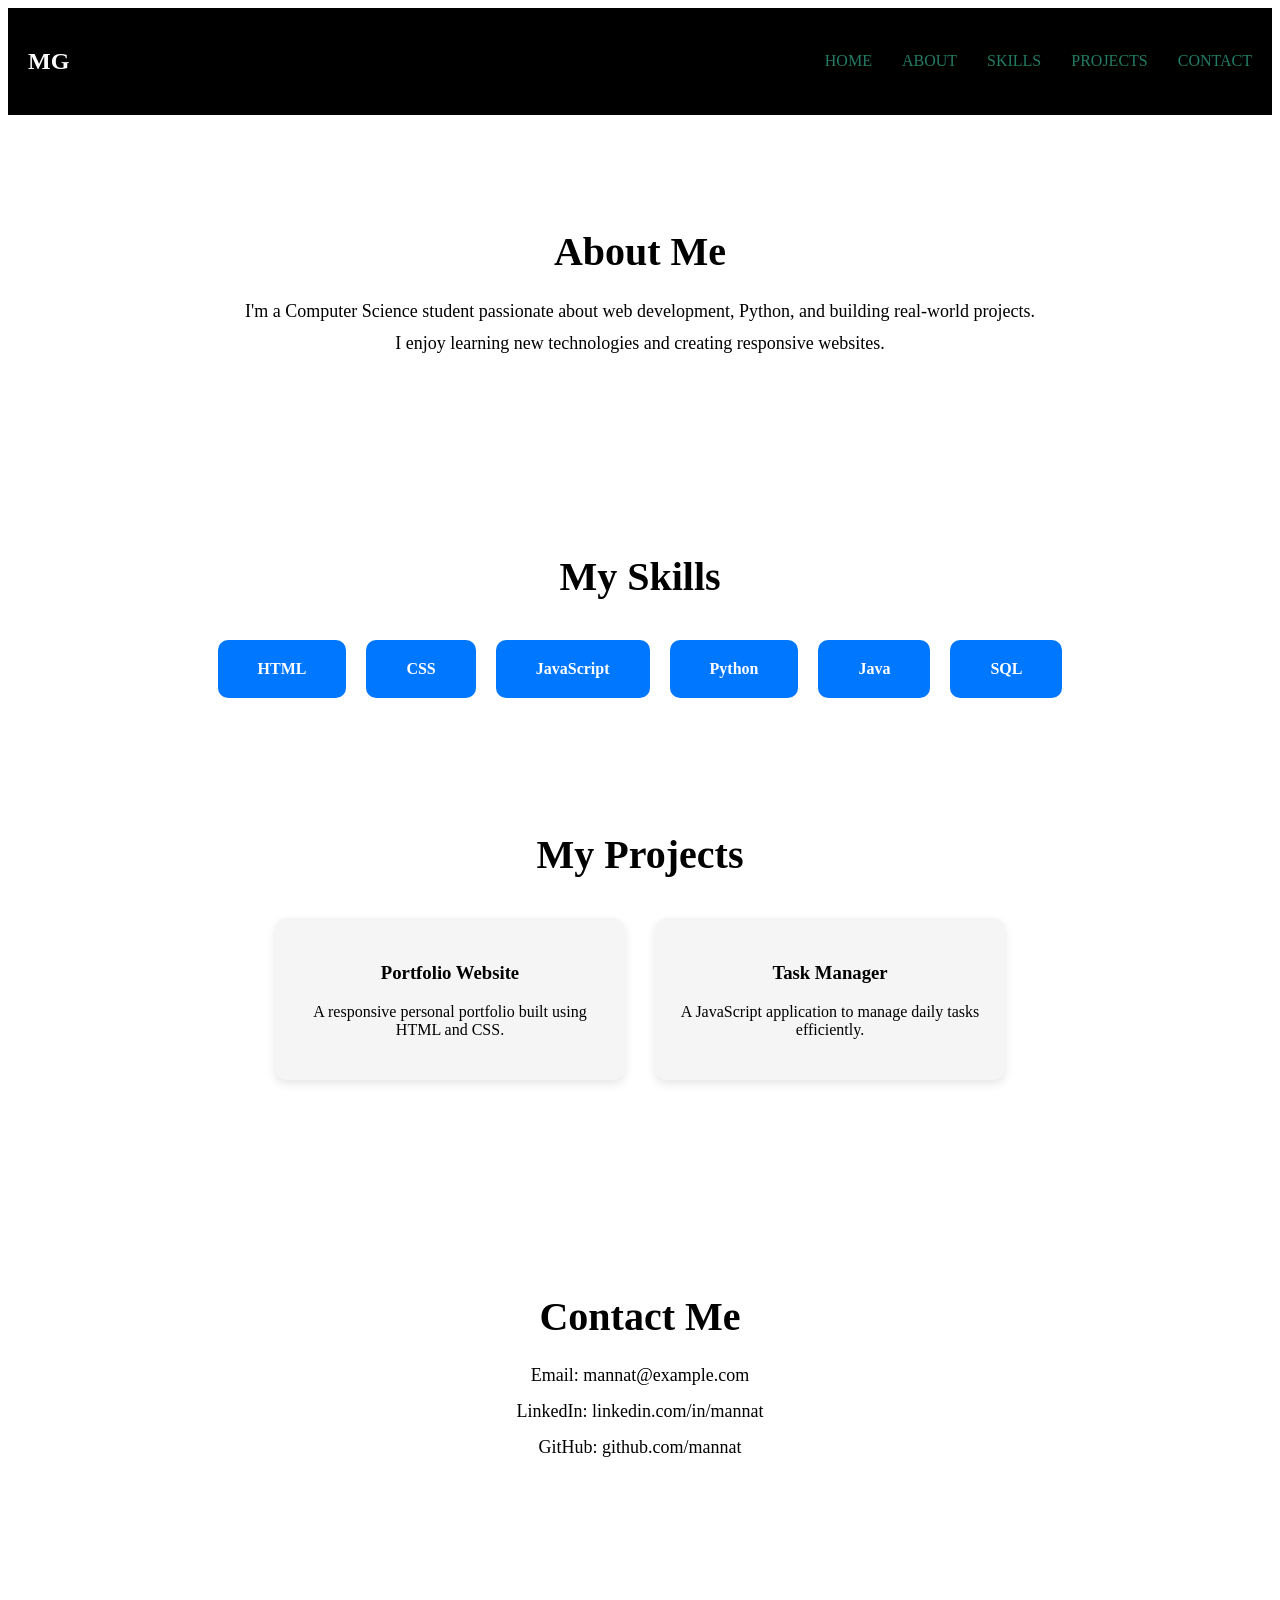
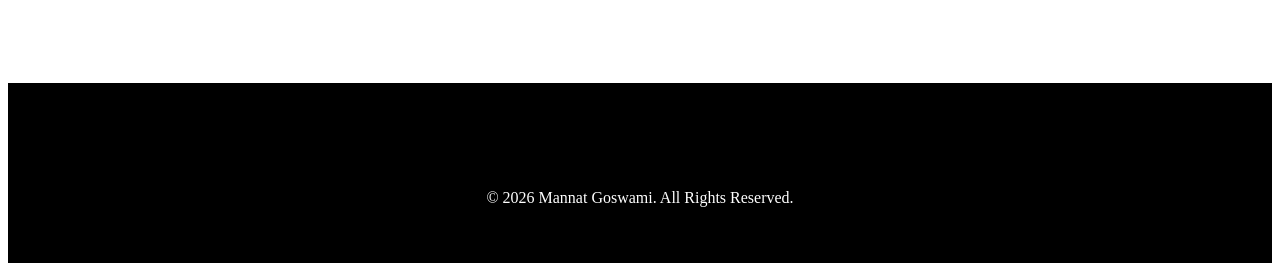
==== index.html @ 273c7a5d "Initial commit" ====
<!DOCTYPE html>
<html lang="en">
<head>
    
    <meta charset="UTF-8">
    <meta name="viewport" content="width=device-width, initial-scale=1.0">
    <title>Mannat's portfolio</title>
    
    <link rel="stylesheet" href="css/variables.css">
    <link rel="stylesheet" href="css/style.css">
    <link rel="stylesheet" href="css/responsive.css">
</head>

<body> 
    <header>
        <nav>
            <h2>MG</h2>
            <ul>
                <li><a href="#">HOME</a></li>
                <li><a href="#">ABOUT</a></li>
                <li><a href="#">SKILLS</a></li>
                <li><a href="#">PROJECTS</a></li>
                <li><a href="#">CONTACT</a></li>
            </ul>

        </nav>
    </header>

    <main>
        <section id="about" class="about">

    <h2>About Me</h2>

    <p>
        I'm a Computer Science student passionate about web development,
        Python, and building real-world projects. I enjoy learning new
        technologies and creating responsive websites.
    </p>

</section>
<section id="skills" class="skills">

    <h2>My Skills</h2>

    <div class="skills-container">

        <div class="skill-card">HTML</div>
        <div class="skill-card">CSS</div>
        <div class="skill-card">JavaScript</div>
        <div class="skill-card">Python</div>
        <div class="skill-card">Java</div>
        <div class="skill-card">SQL</div>
        <section id="projects" class="projects">

    <h2>My Projects</h2>

    <div class="project-container">

        <div class="project-card">
            <h3>Portfolio Website</h3>
            <p>A responsive personal portfolio built using HTML and CSS.</p>
        </div>

        <div class="project-card">
            <h3>Task Manager</h3>
            <p>A JavaScript application to manage daily tasks efficiently.</p>
        </div>

        

    </div>

</section>
<section id="contact" class="contact">

    <h2>Contact Me</h2>

    <p>Email: mannat@example.com</p>

    <p>LinkedIn: linkedin.com/in/mannat</p>

    <p>GitHub: github.com/mannat</p>

</section>

    </div>

</section>
        
       

        

    </main>
    <footer>
        <footer>

    <p>© 2026 Mannat Goswami. All Rights Reserved.</p>

</footer>

    </footer>
    
    <script src="js/navigation.js"></script>
    
</body>
</html>
---- css/style.css ----
nav{
    background-color: black;
    padding: 20px;
    display: flex;
    justify-content: space-between;
    align-items: center;
}

nav h2{
    color: white;
}

nav h2:hover{
    color: brown;
}

nav ul{
    display: flex;
    gap: 30px;
    list-style: none;
}

nav a{
    color: rgb(35, 124, 99);
    text-decoration: none;
}

nav a:hover{
    color: yellow;
}
.hero{
    display: flex;
    justify-content: space-between;
    align-items: center;
    padding: 80px 10%;
}

.hero-content{
    max-width: 600px;
}

.hero-content h1{
    font-size: 48px;
    margin-bottom: 20px;
}

.hero-content p{
    font-size: 20px;
    margin-bottom: 30px;
}

.hero-image img{
    width: 350px;
    border-radius: 50%;
}

.btn{
    display: inline-block;
    background: #0077ff;
    color: white;
    padding: 12px 25px;
    text-decoration: none;
    border-radius: 8px;
    transition: 0.3s;
}

.btn:hover{
    background: #005ecc;
}
.about{
    padding: 80px 10%;
    text-align: center;
}

.about h2{
    font-size: 40px;
    margin-bottom: 20px;
}

.about p{
    max-width: 800px;
    margin: auto;
    font-size: 18px;
    line-height: 1.8;
}
.skills{
    padding: 80px 10%;
    text-align: center;
}

.skills h2{
    font-size: 40px;
    margin-bottom: 40px;
}

.skills-container{
    display: flex;
    justify-content: center;
    flex-wrap: wrap;
    gap: 20px;
}

.skill-card{
    background: #0077ff;
    color: white;
    padding: 20px 40px;
    border-radius: 10px;
    font-weight: bold;
    transition: 0.3s;
}

.skill-card:hover{
    transform: translateY(-5px);
    background: #005ecc;
}
.projects{
    padding:80px 10%;
    text-align:center;
}

.projects h2{
    font-size:40px;
    margin-bottom:40px;
}

.project-container{
    display:flex;
    justify-content:center;
    flex-wrap:wrap;
    gap:30px;
}

.project-card{
    width:300px;
    padding:25px;
    border-radius:12px;
    background:#f5f5f5;
    box-shadow:0 4px 10px rgba(0,0,0,.1);
    transition:.3s;
}

.project-card:hover{
    transform:translateY(-8px);
}
.contact{
    padding:80px 10%;
    text-align:center;
}

.contact h2{
    font-size:40px;
    margin-bottom:25px;
}

.contact p{
    margin:15px 0;
    font-size:18px;
}
footer{
    background:black;
    color:white;
    text-align:center;
    padding:20px;
    margin-top:50px;
}
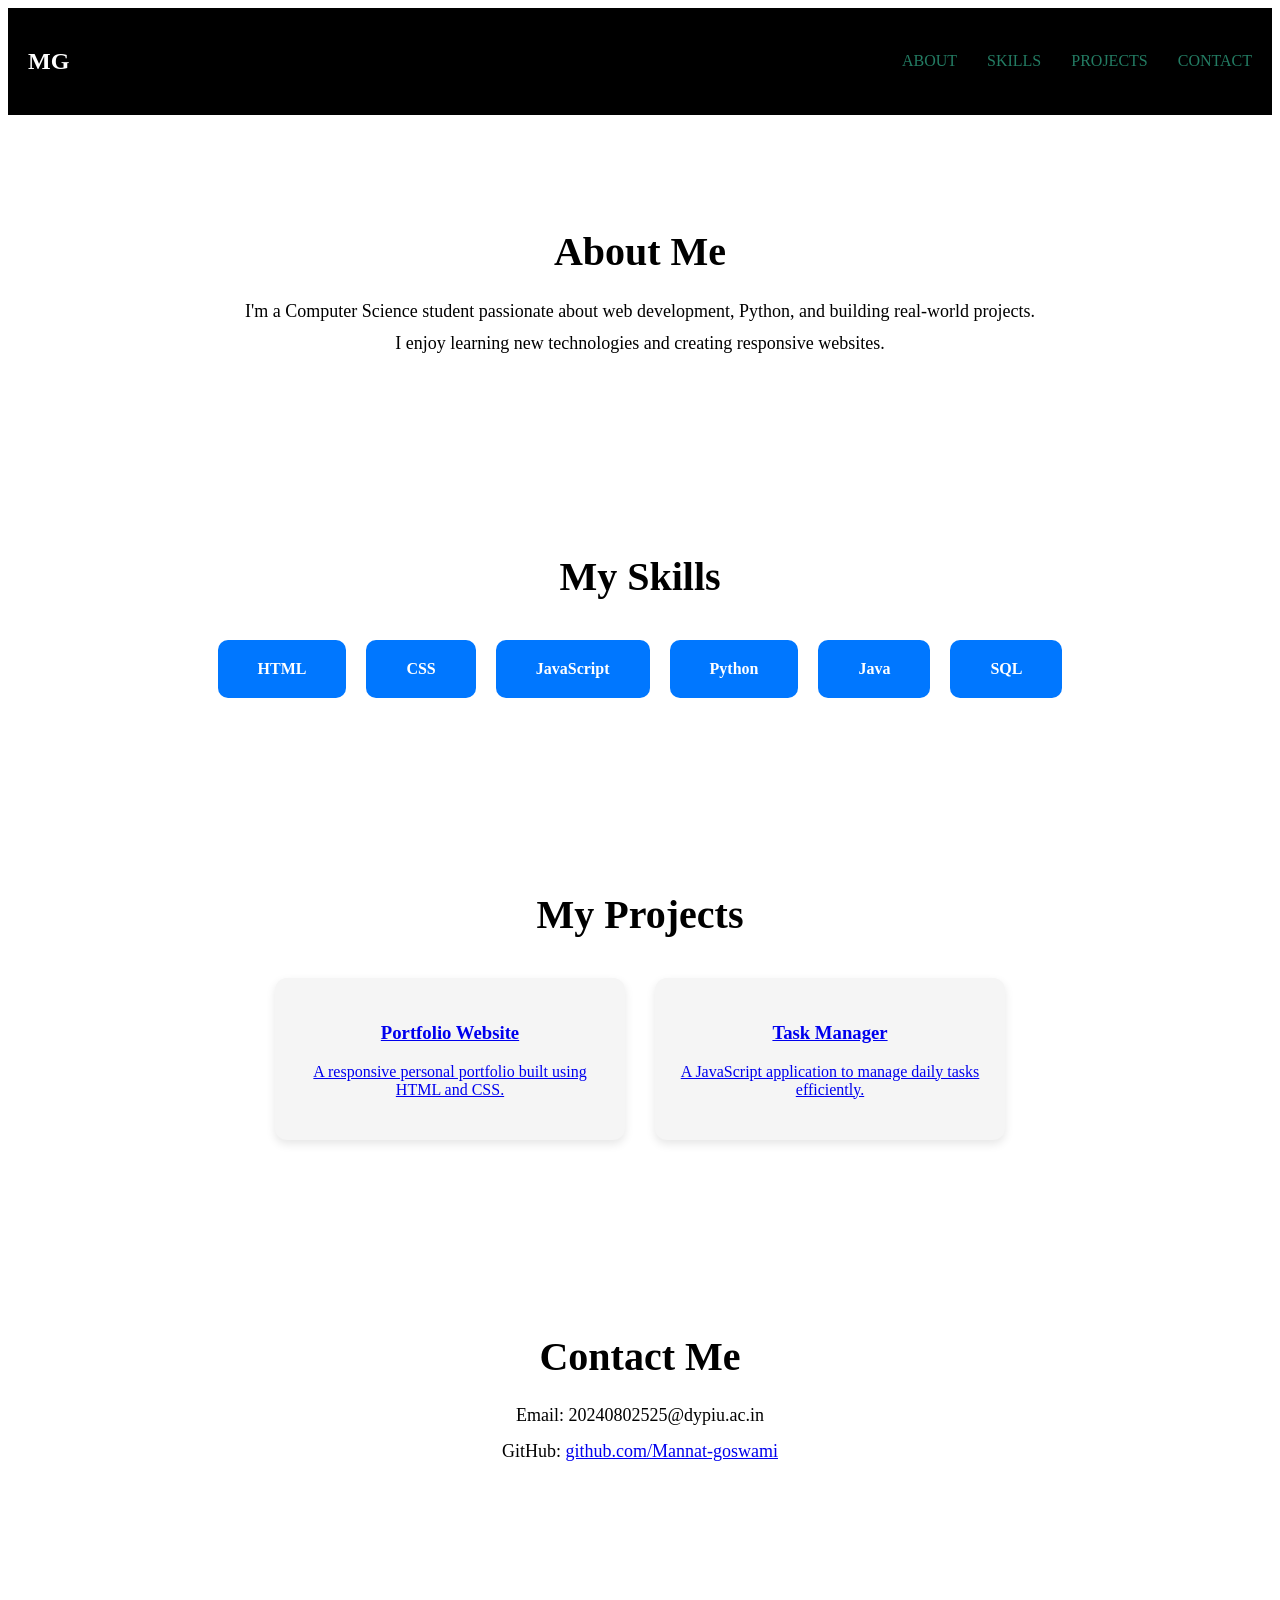
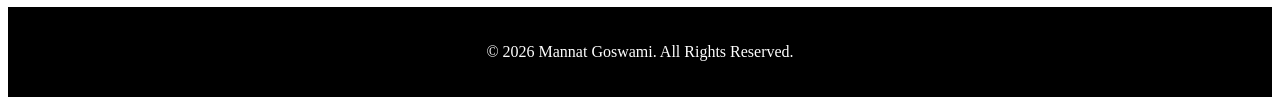
==== commit 2b54496e: "Fix project links and HTML structure" ====
--- a/index.html
+++ b/index.html
@@ -1,108 +1,129 @@
 <!DOCTYPE html>
 <html lang="en">
+
 <head>
-    
+
     <meta charset="UTF-8">
     <meta name="viewport" content="width=device-width, initial-scale=1.0">
-    <title>Mannat's portfolio</title>
-    
+    <title>Mannat's Portfolio</title>
+
     <link rel="stylesheet" href="css/variables.css">
     <link rel="stylesheet" href="css/style.css">
     <link rel="stylesheet" href="css/responsive.css">
+
 </head>
 
-<body> 
+<body>
+
     <header>
         <nav>
+
             <h2>MG</h2>
+
             <ul>
-                <li><a href="#">HOME</a></li>
-                <li><a href="#">ABOUT</a></li>
-                <li><a href="#">SKILLS</a></li>
-                <li><a href="#">PROJECTS</a></li>
-                <li><a href="#">CONTACT</a></li>
+                <li><a href="#about">ABOUT</a></li>
+                <li><a href="#skills">SKILLS</a></li>
+                <li><a href="#projects">PROJECTS</a></li>
+                <li><a href="#contact">CONTACT</a></li>
             </ul>
 
         </nav>
     </header>
 
     <main>
+
+        <!-- ABOUT -->
         <section id="about" class="about">
 
-    <h2>About Me</h2>
+            <h2>About Me</h2>
 
-    <p>
-        I'm a Computer Science student passionate about web development,
-        Python, and building real-world projects. I enjoy learning new
-        technologies and creating responsive websites.
-    </p>
+            <p>
+                I'm a Computer Science student passionate about web development,
+                Python, and building real-world projects. I enjoy learning new
+                technologies and creating responsive websites.
+            </p>
 
-</section>
-<section id="skills" class="skills">
+        </section>
 
-    <h2>My Skills</h2>
+        <!-- SKILLS -->
+        <section id="skills" class="skills">
 
-    <div class="skills-container">
+            <h2>My Skills</h2>
 
-        <div class="skill-card">HTML</div>
-        <div class="skill-card">CSS</div>
-        <div class="skill-card">JavaScript</div>
-        <div class="skill-card">Python</div>
-        <div class="skill-card">Java</div>
-        <div class="skill-card">SQL</div>
+            <div class="skills-container">
+
+                <div class="skill-card">HTML</div>
+                <div class="skill-card">CSS</div>
+                <div class="skill-card">JavaScript</div>
+                <div class="skill-card">Python</div>
+                <div class="skill-card">Java</div>
+                <div class="skill-card">SQL</div>
+
+            </div>
+
+        </section>
+
+        <!-- PROJECTS -->
         <section id="projects" class="projects">
 
-    <h2>My Projects</h2>
+            <h2>My Projects</h2>
 
-    <div class="project-container">
+            <div class="project-container">
 
-        <div class="project-card">
-            <h3>Portfolio Website</h3>
-            <p>A responsive personal portfolio built using HTML and CSS.</p>
-        </div>
+                <a href="https://mannat-goswami.github.io/Portfolio-Website/"
+                    target="_blank"
+                    class="project-card">
 
-        <div class="project-card">
-            <h3>Task Manager</h3>
-            <p>A JavaScript application to manage daily tasks efficiently.</p>
-        </div>
+                    <h3>Portfolio Website</h3>
 
-        
+                    <p>
+                        A responsive personal portfolio built using HTML and CSS.
+                    </p>
 
-    </div>
+                </a>
 
-</section>
-<section id="contact" class="contact">
+                <a href="https://mannat-goswami.github.io/Interactive-Task-Manager/"
+                    target="_blank"
+                    class="project-card">
 
-    <h2>Contact Me</h2>
+                    <h3>Task Manager</h3>
 
-    <p>Email: mannat@example.com</p>
+                    <p>
+                        A JavaScript application to manage daily tasks efficiently.
+                    </p>
 
-    <p>LinkedIn: linkedin.com/in/mannat</p>
+                </a>
 
-    <p>GitHub: github.com/mannat</p>
+            </div>
 
-</section>
+        </section>
 
-    </div>
+        <!-- CONTACT -->
+        <section id="contact" class="contact">
 
-</section>
-        
-       
+            <h2>Contact Me</h2>
 
-        
+            <p>Email: 20240802525@dypiu.ac.in</p>
+
+            <p>
+                GitHub:
+                <a href="https://github.com/Mannat-goswami" target="_blank">
+                    github.com/Mannat-goswami
+                </a>
+            </p>
+
+        </section>
 
     </main>
+
     <footer>
-        <footer>
 
-    <p>© 2026 Mannat Goswami. All Rights Reserved.</p>
-
-</footer>
+        <p>© 2026 Mannat Goswami. All Rights Reserved.</p>
 
     </footer>
-    
+
     <script src="js/navigation.js"></script>
-    
+
 </body>
-</html>  
 
+</html>
--- a/css/style.css
+++ b/css/style.css
@@ -98,6 +98,12 @@
     justify-content: center;
     flex-wrap: wrap;
     gap: 20px;
+    .project-card{
+    text-decoration: none;
+    color: inherit;
+    display: block;
+}
+
 }
 
 .skill-card{
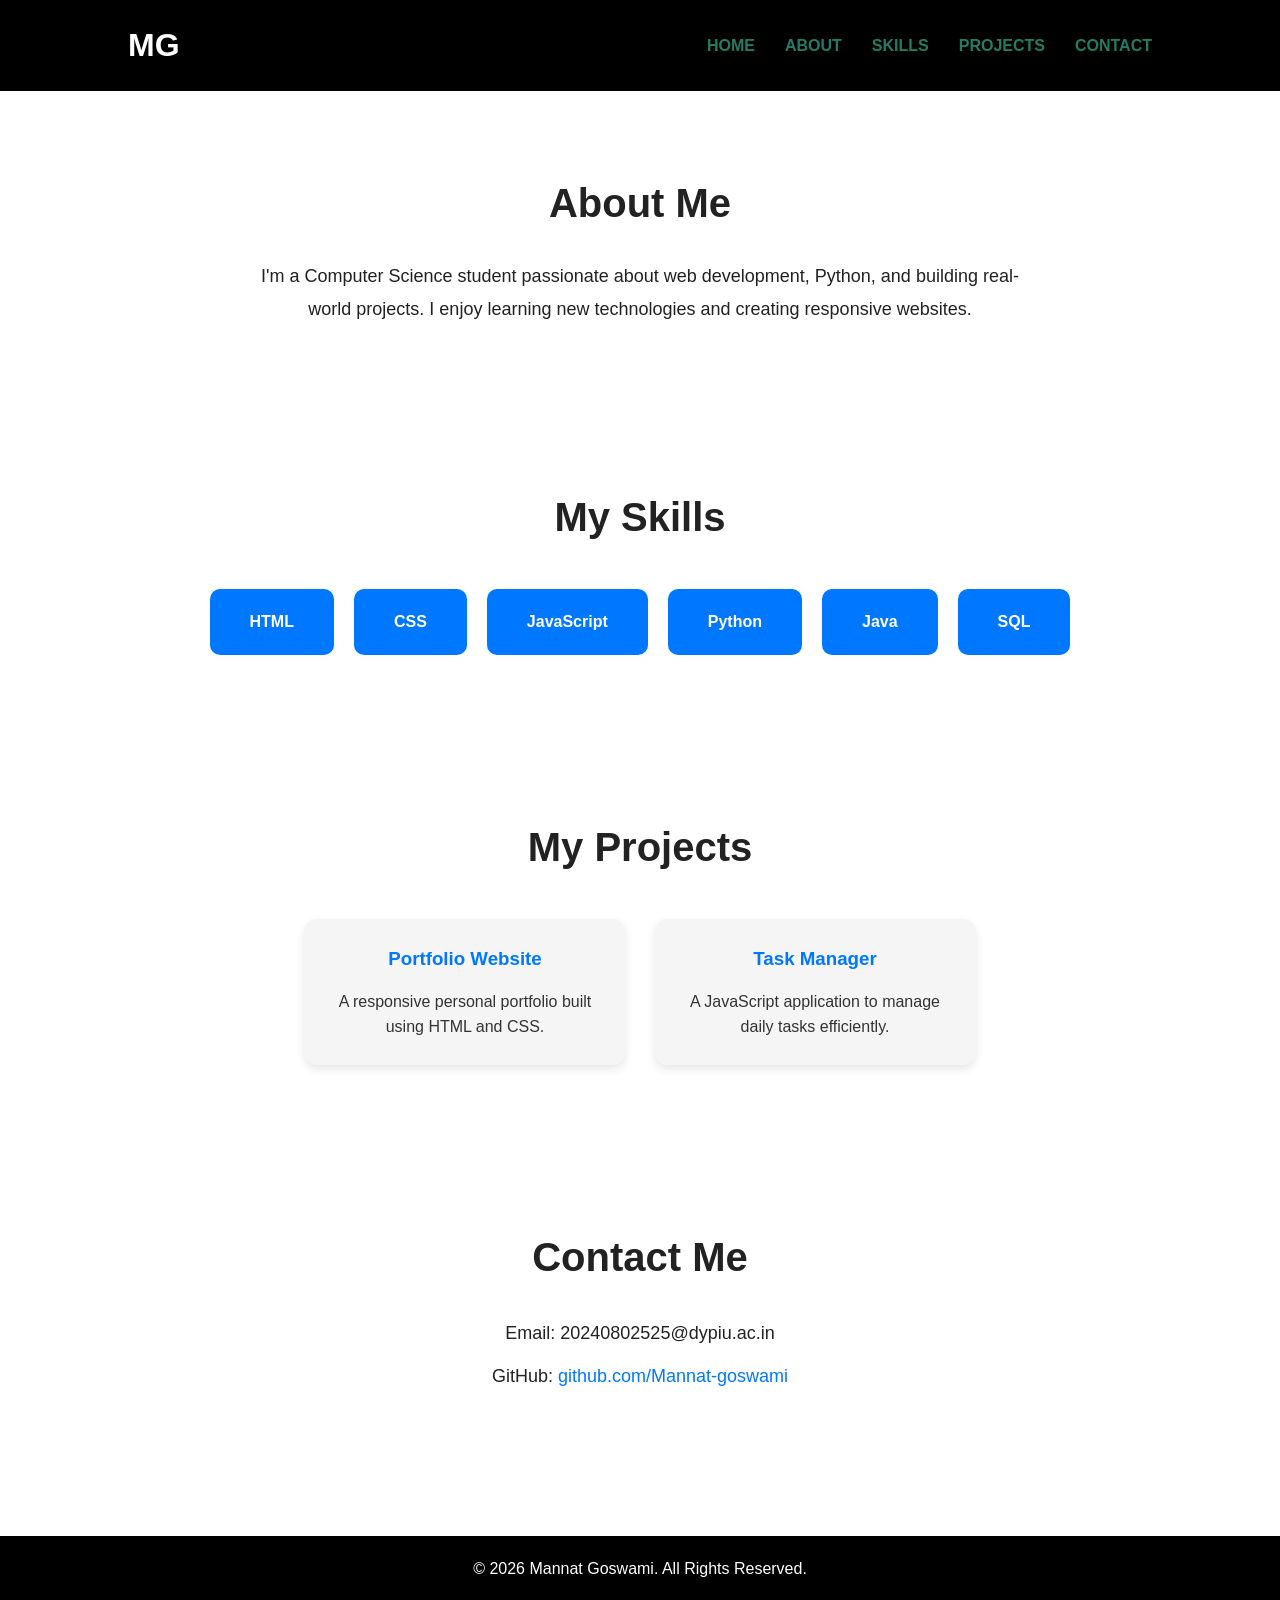
==== commit dfa87326: "Restore complete stylesheet" ====
--- a/index.html
+++ b/index.html
@@ -2,7 +2,6 @@
 <html lang="en">
 
 <head>
-
     <meta charset="UTF-8">
     <meta name="viewport" content="width=device-width, initial-scale=1.0">
     <title>Mannat's Portfolio</title>
@@ -10,119 +9,124 @@
     <link rel="stylesheet" href="css/variables.css">
     <link rel="stylesheet" href="css/style.css">
     <link rel="stylesheet" href="css/responsive.css">
-
 </head>
 
 <body>
 
-    <header>
-        <nav>
+<header>
 
-            <h2>MG</h2>
+    <nav>
 
-            <ul>
-                <li><a href="#about">ABOUT</a></li>
-                <li><a href="#skills">SKILLS</a></li>
-                <li><a href="#projects">PROJECTS</a></li>
-                <li><a href="#contact">CONTACT</a></li>
-            </ul>
+        <h2>MG</h2>
 
-        </nav>
-    </header>
+        <ul>
+            <li><a href="#">HOME</a></li>
+            <li><a href="#about">ABOUT</a></li>
+            <li><a href="#skills">SKILLS</a></li>
+            <li><a href="#projects">PROJECTS</a></li>
+            <li><a href="#contact">CONTACT</a></li>
+        </ul>
 
-    <main>
+    </nav>
 
-        <!-- ABOUT -->
-        <section id="about" class="about">
+</header>
 
-            <h2>About Me</h2>
+<main>
 
-            <p>
-                I'm a Computer Science student passionate about web development,
-                Python, and building real-world projects. I enjoy learning new
-                technologies and creating responsive websites.
-            </p>
+    <!-- About -->
 
-        </section>
+    <section id="about" class="about">
 
-        <!-- SKILLS -->
-        <section id="skills" class="skills">
+        <h2>About Me</h2>
 
-            <h2>My Skills</h2>
+        <p>
+            I'm a Computer Science student passionate about web development,
+            Python, and building real-world projects. I enjoy learning new
+            technologies and creating responsive websites.
+        </p>
 
-            <div class="skills-container">
+    </section>
 
-                <div class="skill-card">HTML</div>
-                <div class="skill-card">CSS</div>
-                <div class="skill-card">JavaScript</div>
-                <div class="skill-card">Python</div>
-                <div class="skill-card">Java</div>
-                <div class="skill-card">SQL</div>
+    <!-- Skills -->
 
-            </div>
+    <section id="skills" class="skills">
 
-        </section>
+        <h2>My Skills</h2>
 
-        <!-- PROJECTS -->
-        <section id="projects" class="projects">
+        <div class="skills-container">
 
-            <h2>My Projects</h2>
+            <div class="skill-card">HTML</div>
+            <div class="skill-card">CSS</div>
+            <div class="skill-card">JavaScript</div>
+            <div class="skill-card">Python</div>
+            <div class="skill-card">Java</div>
+            <div class="skill-card">SQL</div>
 
-            <div class="project-container">
+        </div>
 
-                <a href="https://mannat-goswami.github.io/Portfolio-Website/"
-                    target="_blank"
-                    class="project-card">
+    </section>
 
-                    <h3>Portfolio Website</h3>
+    <!-- Projects -->
 
-                    <p>
-                        A responsive personal portfolio built using HTML and CSS.
-                    </p>
+    <section id="projects" class="projects">
 
-                </a>
+        <h2>My Projects</h2>
 
-                <a href="https://mannat-goswami.github.io/Interactive-Task-Manager/"
-                    target="_blank"
-                    class="project-card">
+        <div class="project-container">
 
-                    <h3>Task Manager</h3>
+            <a href="https://mannat-goswami.github.io/Portfolio-Website/"
+               target="_blank"
+               class="project-card">
 
-                    <p>
-                        A JavaScript application to manage daily tasks efficiently.
-                    </p>
+                <h3>Portfolio Website</h3>
 
-                </a>
+                <p>
+                    A responsive personal portfolio built using HTML and CSS.
+                </p>
 
-            </div>
+            </a>
 
-        </section>
+            <a href="https://mannat-goswami.github.io/Interactive-Task-Manager/"
+               target="_blank"
+               class="project-card">
 
-        <!-- CONTACT -->
-        <section id="contact" class="contact">
+                <h3>Task Manager</h3>
 
-            <h2>Contact Me</h2>
+                <p>
+                    A JavaScript application to manage daily tasks efficiently.
+                </p>
 
-            <p>Email: 20240802525@dypiu.ac.in</p>
+            </a>
 
-            <p>
-                GitHub:
-                <a href="https://github.com/Mannat-goswami" target="_blank">
-                    github.com/Mannat-goswami
-                </a>
-            </p>
+        </div>
 
-        </section>
+    </section>
 
-    </main>
+    <!-- Contact -->
 
-    <footer>
+    <section id="contact" class="contact">
 
-        <p>© 2026 Mannat Goswami. All Rights Reserved.</p>
+        <h2>Contact Me</h2>
 
-    </footer>
+        <p>Email: 20240802525@dypiu.ac.in</p>
 
-    <script src="js/navigation.js"></script>
+        <p>GitHub:
+            <a href="https://github.com/Mannat-goswami" target="_blank">
+                github.com/Mannat-goswami
+            </a>
+        </p>
+
+    </section>
+
+</main>
+
+<footer>
+
+    <p>© 2026 Mannat Goswami. All Rights Reserved.</p>
+
+</footer>
+
+<script src="js/navigation.js"></script>
 
 </body>
 
--- a/css/style.css
+++ b/css/style.css
@@ -1,124 +1,122 @@
+/* ===========================
+   Global
+=========================== */
+
+*{
+    margin:0;
+    padding:0;
+    box-sizing:border-box;
+}
+
+body{
+    font-family:Arial, Helvetica, sans-serif;
+    background:#ffffff;
+    color:#222;
+    line-height:1.6;
+}
+
+html{
+    scroll-behavior:smooth;
+}
+
+/* ===========================
+   Navbar
+=========================== */
+
 nav{
-    background-color: black;
-    padding: 20px;
-    display: flex;
-    justify-content: space-between;
-    align-items: center;
+    background:black;
+    padding:20px 10%;
+    display:flex;
+    justify-content:space-between;
+    align-items:center;
 }
 
 nav h2{
-    color: white;
+    color:white;
+    font-size:32px;
 }
 
 nav h2:hover{
-    color: brown;
+    color:brown;
 }
 
 nav ul{
-    display: flex;
-    gap: 30px;
-    list-style: none;
+    display:flex;
+    gap:30px;
+    list-style:none;
 }
 
 nav a{
-    color: rgb(35, 124, 99);
-    text-decoration: none;
+    color:rgb(35,124,99);
+    text-decoration:none;
+    font-weight:bold;
+    transition:.3s;
 }
 
 nav a:hover{
-    color: yellow;
-}
-.hero{
-    display: flex;
-    justify-content: space-between;
-    align-items: center;
-    padding: 80px 10%;
-}
-
-.hero-content{
-    max-width: 600px;
-}
-
-.hero-content h1{
-    font-size: 48px;
-    margin-bottom: 20px;
-}
-
-.hero-content p{
-    font-size: 20px;
-    margin-bottom: 30px;
-}
-
-.hero-image img{
-    width: 350px;
-    border-radius: 50%;
-}
-
-.btn{
-    display: inline-block;
-    background: #0077ff;
-    color: white;
-    padding: 12px 25px;
-    text-decoration: none;
-    border-radius: 8px;
-    transition: 0.3s;
-}
-
-.btn:hover{
-    background: #005ecc;
-}
+    color:yellow;
+}
+
+/* ===========================
+   About
+=========================== */
+
 .about{
-    padding: 80px 10%;
-    text-align: center;
+    padding:80px 10%;
+    text-align:center;
 }
 
 .about h2{
-    font-size: 40px;
-    margin-bottom: 20px;
+    font-size:40px;
+    margin-bottom:25px;
 }
 
 .about p{
-    max-width: 800px;
-    margin: auto;
-    font-size: 18px;
-    line-height: 1.8;
-}
+    max-width:800px;
+    margin:auto;
+    font-size:18px;
+    line-height:1.8;
+}
+
+/* ===========================
+   Skills
+=========================== */
+
 .skills{
-    padding: 80px 10%;
-    text-align: center;
+    padding:80px 10%;
+    text-align:center;
 }
 
 .skills h2{
-    font-size: 40px;
-    margin-bottom: 40px;
+    font-size:40px;
+    margin-bottom:40px;
 }
 
 .skills-container{
-    display: flex;
-    justify-content: center;
-    flex-wrap: wrap;
-    gap: 20px;
-    .project-card{
-    text-decoration: none;
-    color: inherit;
-    display: block;
-}
-
+    display:flex;
+    justify-content:center;
+    flex-wrap:wrap;
+    gap:20px;
 }
 
 .skill-card{
-    background: #0077ff;
-    color: white;
-    padding: 20px 40px;
-    border-radius: 10px;
-    font-weight: bold;
-    transition: 0.3s;
+    background:#0077ff;
+    color:white;
+    padding:20px 40px;
+    border-radius:10px;
+    font-weight:bold;
+    transition:.3s;
 }
 
 .skill-card:hover{
-    transform: translateY(-5px);
-    background: #005ecc;
-}
+    transform:translateY(-6px);
+    background:#005ecc;
+}
+
+/* ===========================
+   Projects
+=========================== */
+
 .projects{
     padding:80px 10%;
     text-align:center;
@@ -137,17 +135,38 @@
 }
 
 .project-card{
-    width:300px;
+    display:block;
+    width:320px;
     padding:25px;
     border-radius:12px;
     background:#f5f5f5;
     box-shadow:0 4px 10px rgba(0,0,0,.1);
+
+    text-decoration:none;
+    color:inherit;
+
     transition:.3s;
 }
 
 .project-card:hover{
     transform:translateY(-8px);
-}
+    box-shadow:0 8px 20px rgba(0,0,0,.2);
+}
+
+.project-card h3{
+    color:#0077ff;
+    margin-bottom:15px;
+}
+
+.project-card p{
+    color:#333;
+    line-height:1.6;
+}
+
+/* ===========================
+   Contact
+=========================== */
+
 .contact{
     padding:80px 10%;
     text-align:center;
@@ -155,18 +174,31 @@
 
 .contact h2{
     font-size:40px;
-    margin-bottom:25px;
+    margin-bottom:30px;
 }
 
 .contact p{
     margin:15px 0;
     font-size:18px;
 }
+
+.contact a{
+    color:#0077ff;
+    text-decoration:none;
+}
+
+.contact a:hover{
+    text-decoration:underline;
+}
+
+/* ===========================
+   Footer
+=========================== */
+
 footer{
     background:black;
     color:white;
     text-align:center;
     padding:20px;
     margin-top:50px;
-}
-
+}
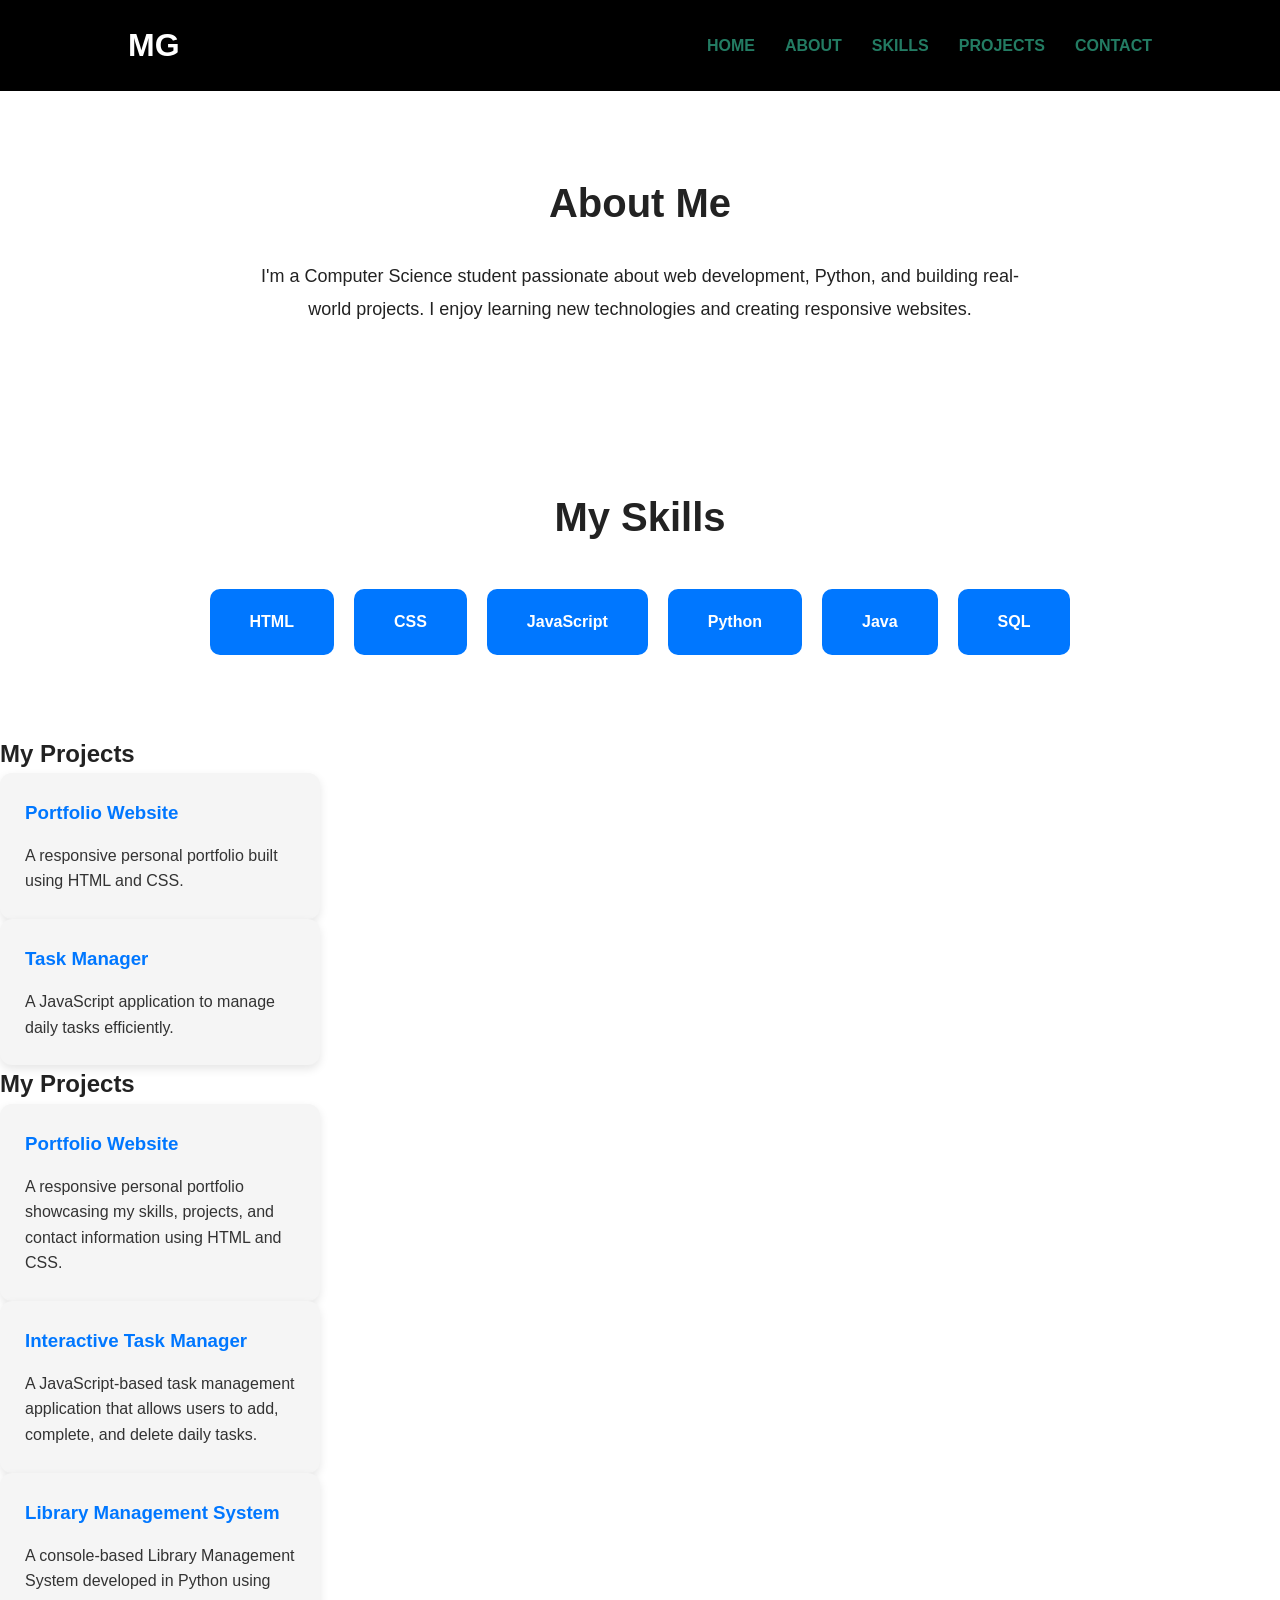
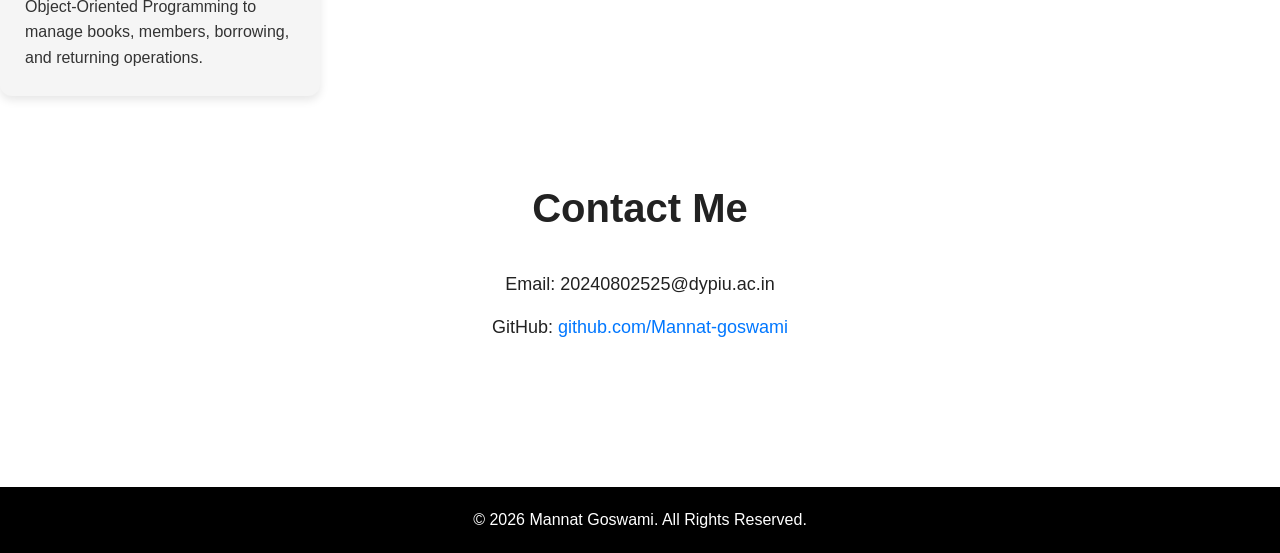
==== commit df4f3fc2: "Added Library Management System to portfolio" ====
--- a/index.html
+++ b/index.html
@@ -97,6 +97,58 @@
                 </p>
 
             </a>
+            <section id="projects" class="projects">
+
+    <h2>My Projects</h2>
+
+    <div class="project-container">
+
+        <!-- Portfolio Website -->
+        <a href="https://mannat-goswami.github.io/Portfolio-Website/"
+           target="_blank"
+           class="project-card">
+
+            <h3>Portfolio Website</h3>
+
+            <p>
+                A responsive personal portfolio showcasing my skills, projects,
+                and contact information using HTML and CSS.
+            </p>
+
+        </a>
+
+        <!-- Interactive Task Manager -->
+        <a href="https://mannat-goswami.github.io/Interactive-Task-Manager/"
+           target="_blank"
+           class="project-card">
+
+            <h3>Interactive Task Manager</h3>
+
+            <p>
+                A JavaScript-based task management application that allows users
+                to add, complete, and delete daily tasks.
+            </p>
+
+        </a>
+
+        <!-- Library Management System -->
+        <a href="https://github.com/Mannat-goswami/Library-Management-System"
+           target="_blank"
+           class="project-card">
+
+            <h3>Library Management System</h3>
+
+            <p>
+                A console-based Library Management System developed in Python
+                using Object-Oriented Programming to manage books, members,
+                borrowing, and returning operations.
+            </p>
+
+        </a>
+
+    </div>
+
+</section>
 
         </div>
 
--- a/css/style.css
+++ b/css/style.css
@@ -117,23 +117,6 @@
    Projects
 =========================== */
 
-.projects{
-    padding:80px 10%;
-    text-align:center;
-}
-
-.projects h2{
-    font-size:40px;
-    margin-bottom:40px;
-}
-
-.project-container{
-    display:flex;
-    justify-content:center;
-    flex-wrap:wrap;
-    gap:30px;
-}
-
 .project-card{
     display:block;
     width:320px;
@@ -142,10 +125,11 @@
     background:#f5f5f5;
     box-shadow:0 4px 10px rgba(0,0,0,.1);
 
-    text-decoration:none;
-    color:inherit;
+    text-decoration:none !important;
+    color:#222 !important;
 
     transition:.3s;
+    cursor:pointer;
 }
 
 .project-card:hover{
@@ -159,8 +143,17 @@
 }
 
 .project-card p{
-    color:#333;
+    color:#444;
     line-height:1.6;
+}
+
+/* Prevent links inside the card from becoming blue */
+.project-card:link,
+.project-card:visited,
+.project-card:hover,
+.project-card:active{
+    text-decoration:none;
+    color:#222;
 }
 
 /* ===========================
@@ -201,4 +194,25 @@
     text-align:center;
     padding:20px;
     margin-top:50px;
+}
+/* Make the whole card look normal */
+.project-card,
+.project-card:link,
+.project-card:visited,
+.project-card:hover,
+.project-card:active{
+    text-decoration: none !important;
+    color: inherit !important;
+}
+
+/* Title */
+.project-card h3{
+    color:#0077ff;
+    text-decoration:none !important;
+}
+
+/* Description */
+.project-card p{
+    color:#333;
+    text-decoration:none !important;
 }
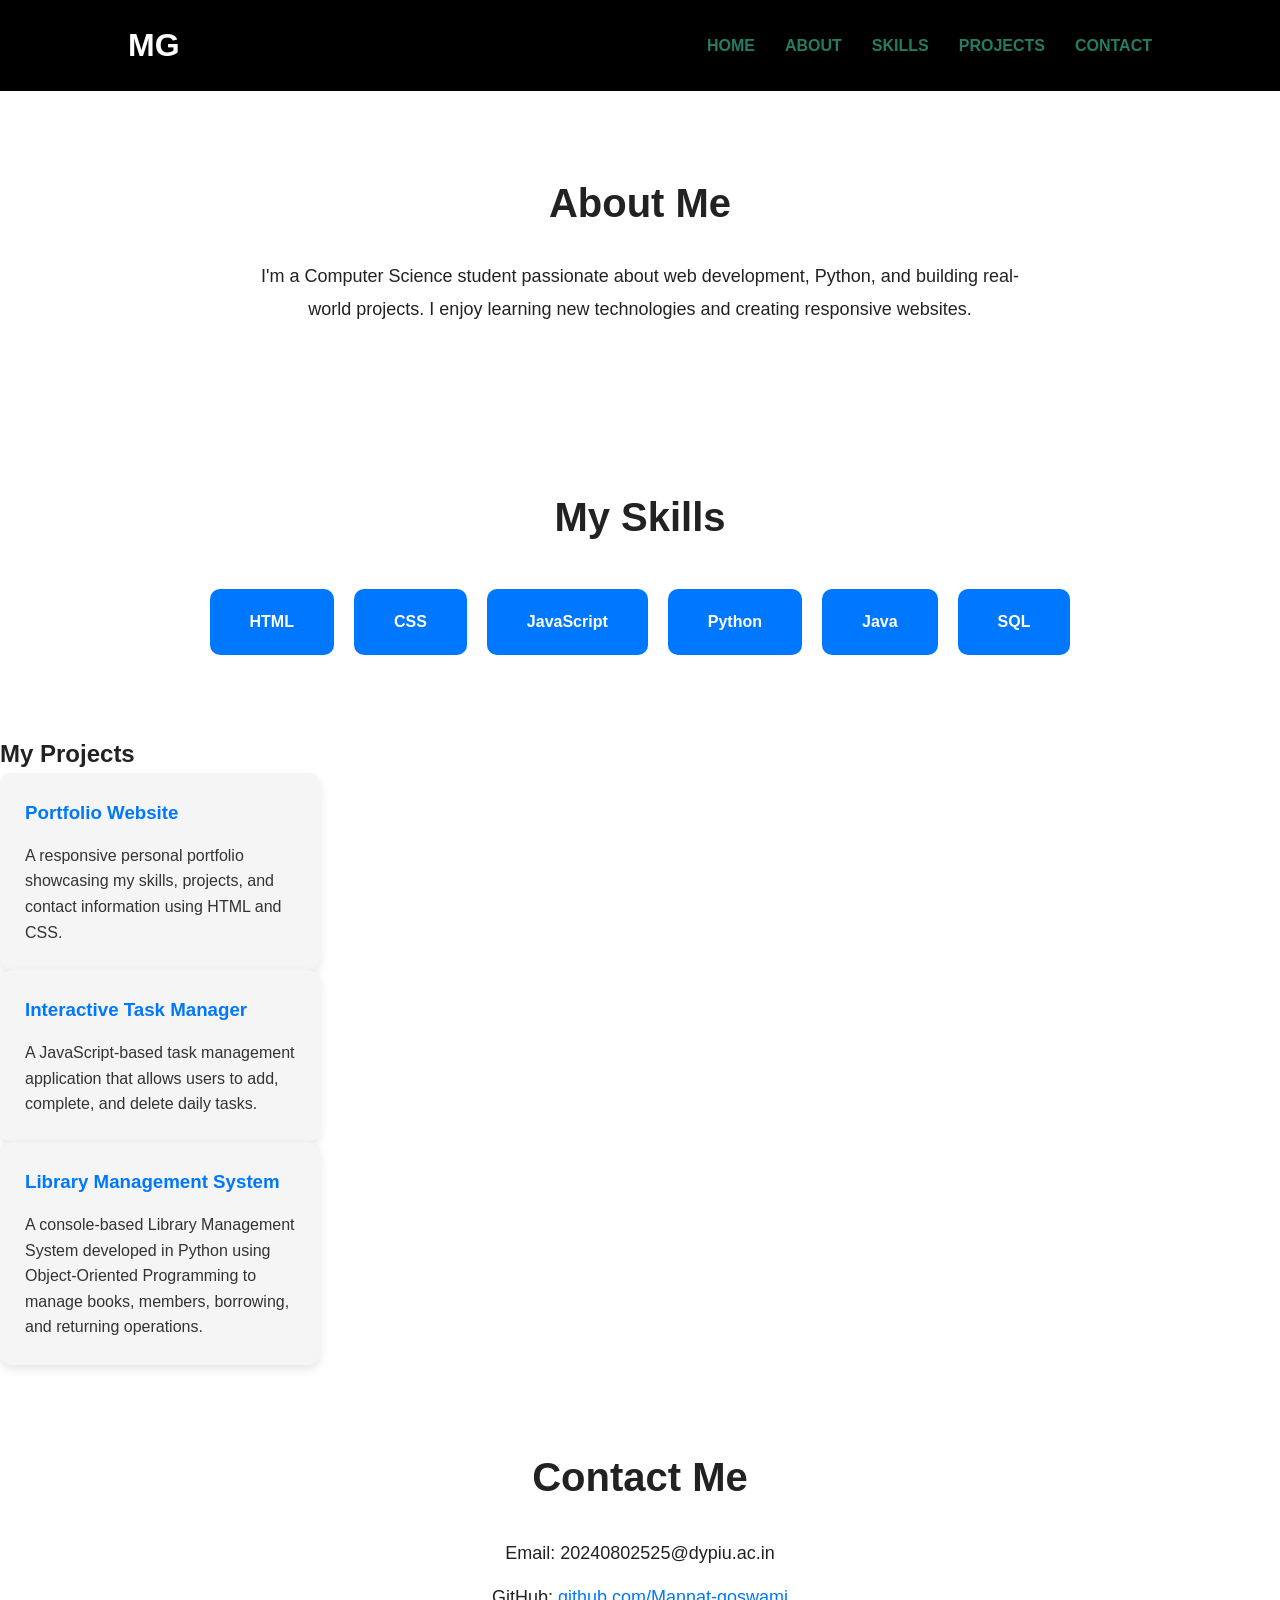
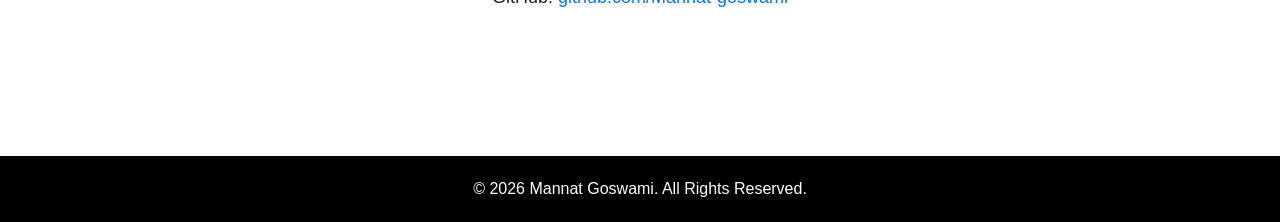
==== commit 51e3d981: "Added Library Management System to portfolio" ====
--- a/index.html
+++ b/index.html
@@ -73,35 +73,6 @@
         <h2>My Projects</h2>
 
         <div class="project-container">
-
-            <a href="https://mannat-goswami.github.io/Portfolio-Website/"
-               target="_blank"
-               class="project-card">
-
-                <h3>Portfolio Website</h3>
-
-                <p>
-                    A responsive personal portfolio built using HTML and CSS.
-                </p>
-
-            </a>
-
-            <a href="https://mannat-goswami.github.io/Interactive-Task-Manager/"
-               target="_blank"
-               class="project-card">
-
-                <h3>Task Manager</h3>
-
-                <p>
-                    A JavaScript application to manage daily tasks efficiently.
-                </p>
-
-            </a>
-            <section id="projects" class="projects">
-
-    <h2>My Projects</h2>
-
-    <div class="project-container">
 
         <!-- Portfolio Website -->
         <a href="https://mannat-goswami.github.io/Portfolio-Website/"
